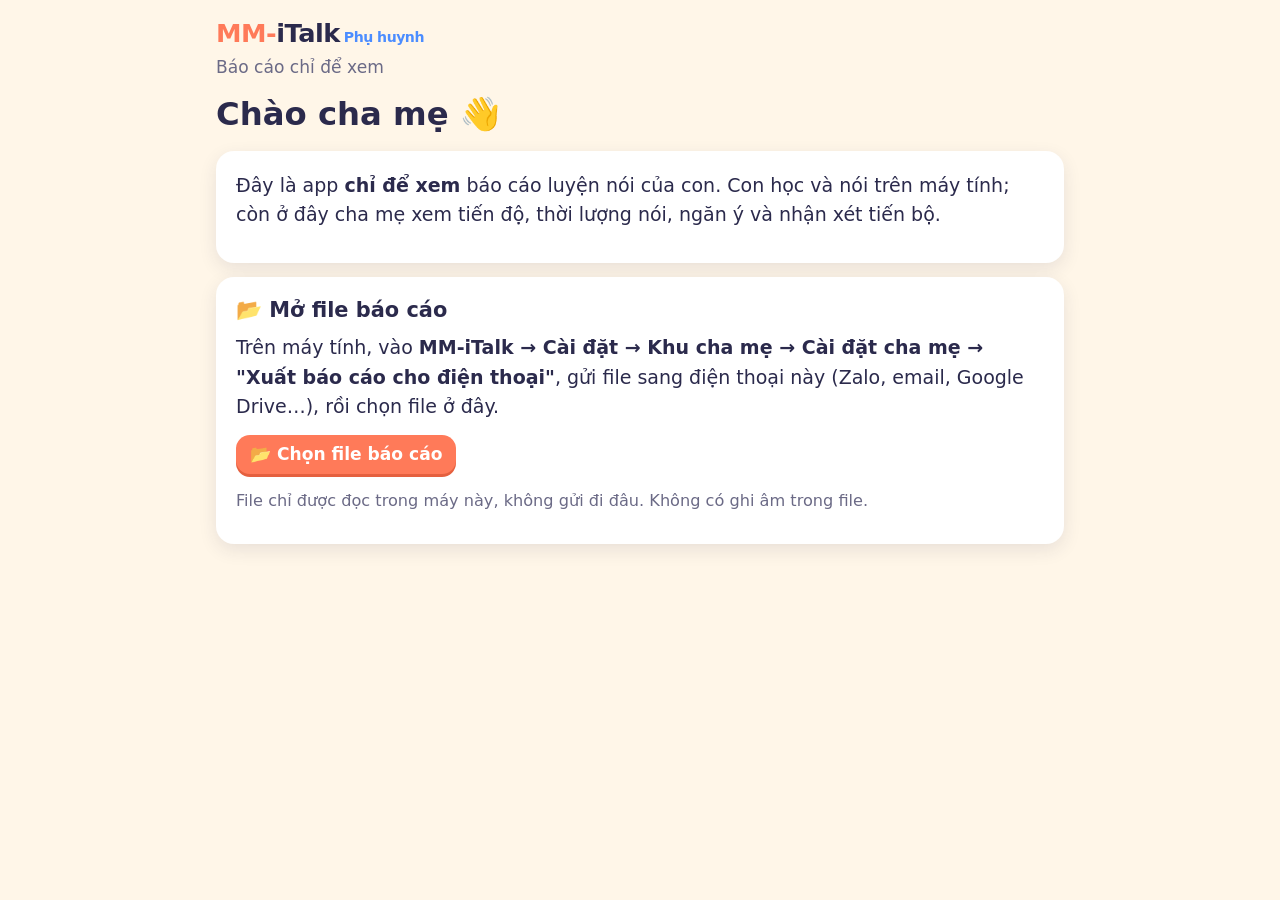
==== phuhuynh/index.html @ cbd430c1 "v0.5.0: app MM-iTalk Phụ huynh (chỉ xem, cài lên điện thoại) + xuất báo cáo không ghi âm Co-Authored" ====
<!doctype html>
<html lang="vi">
<head>
  <meta charset="utf-8">
  <meta name="viewport" content="width=device-width,initial-scale=1,viewport-fit=cover">
  <title>MM-iTalk Phụ huynh</title>
  <meta name="description" content="Xem báo cáo luyện nói của con. Chỉ xem, dữ liệu nằm trong máy.">
  <meta name="theme-color" content="#4c8dff">
  <meta name="apple-mobile-web-app-capable" content="yes">
  <meta name="apple-mobile-web-app-title" content="MM Phụ huynh">
  <link rel="manifest" href="manifest.webmanifest">
  <link rel="icon" href="icons/icon-192.png">
  <link rel="apple-touch-icon" href="icons/icon-192.png">
  <link rel="stylesheet" href="../css/app.css">
  <style>
    .topbar .logo small { font-size: .55em; color: #4c8dff; font-weight: 800; margin-left: 4px; }
    .ptable { min-width: 560px; }
  </style>
</head>
<body data-level="th">
  <div id="app" aria-live="polite"></div>
  <div id="toast" role="status"></div>
  <noscript>MM-iTalk Phụ huynh cần bật JavaScript để chạy.</noscript>
  <script>window.MMI_STORE_KEY = 'mmit:view';</script>
  <script src="../js/data-misc.js"></script>
  <script src="../js/data-frames.js"></script>
  <script src="../js/data-lessons-th.js"></script>
  <script src="../js/data-lessons-thcs.js"></script>
  <script src="../js/data-th-c1.js"></script>
  <script src="../js/data-th-c2.js"></script>
  <script src="../js/data-th-c3.js"></script>
  <script src="../js/data-th-c4.js"></script>
  <script src="../js/data-thcs-c1.js"></script>
  <script src="../js/data-thcs-c2.js"></script>
  <script src="../js/data-thcs-c3.js"></script>
  <script src="../js/data-thcs-c4.js"></script>
  <script src="../js/store.js"></script>
  <script src="../js/speech.js"></script>
  <script src="../js/parent.js"></script>
  <script src="viewer.js"></script>
</body>
</html>
---- css/app.css ----
/* MM-iTalk - giao diện. Tiểu học: chữ lớn, màu ấm. THCS: gọn hơn, tông xanh. */
:root {
  --bg: #fff6e8; --card: #ffffff; --ink: #2b2a4c; --mute: #6b6a86; --line: #eadfce;
  --primary: #ff7a59; --primary-d: #e5603f; --blue: #4c8dff; --green: #2fb67c; --yellow: #ffc83d; --pink: #e8508a; --purple: #a56bff;
  --warn: #fff1c9; --ok: #dff6e9; --bad: #ffe3e0;
  --radius: 18px; --shadow: 0 6px 18px rgba(43,42,76,.10);
  --fs: 17px;
}
body[data-level="thcs"] { --bg: #eef4ff; --primary: #3d6df2; --primary-d: #2a55cf; --line: #d6e0f5; --fs: 16px; --warn: #fff4d4; }
* { box-sizing: border-box; }
html, body { margin: 0; padding: 0; }
body {
  background: var(--bg); color: var(--ink); font-size: var(--fs); line-height: 1.55;
  font-family: "Segoe UI", system-ui, -apple-system, "Helvetica Neue", Arial, sans-serif;
  -webkit-text-size-adjust: 100%; min-height: 100vh;
}
body[data-level="th"] { --fs: 19px; }
#app { max-width: 880px; margin: 0 auto; padding: 14px 16px 70px; }
h1, h2, h3 { line-height: 1.25; margin: 0 0 .5em; }
h1 { font-size: 1.7em; } h2 { font-size: 1.35em; } h3 { font-size: 1.1em; }
p { margin: 0 0 .7em; }
button { font: inherit; cursor: pointer; }
a { color: var(--blue); }
.hidden { display: none !important; }
.row { display: flex; gap: 12px; align-items: center; flex-wrap: wrap; }
.row.between { justify-content: space-between; }
.col { display: flex; flex-direction: column; gap: 12px; }
.grow { flex: 1 1 auto; }
.muted { color: var(--mute); }
.small { font-size: .85em; }
.center { text-align: center; }
.mt { margin-top: 14px; } .mb { margin-bottom: 14px; }

.card { background: var(--card); border-radius: var(--radius); box-shadow: var(--shadow); padding: 18px; border: 2px solid transparent; }
.card.soft { box-shadow: none; border-color: var(--line); }
.card.warn { background: var(--warn); box-shadow: none; }
.card.ok { background: var(--ok); box-shadow: none; }

.btn {
  display: inline-flex; align-items: center; justify-content: center; gap: 8px;
  border: 0; border-radius: 14px; padding: 12px 20px; font-weight: 700; color: #fff; background: var(--primary);
  box-shadow: 0 4px 0 var(--primary-d); transition: transform .06s, box-shadow .06s;
  min-height: 48px; text-decoration: none;
}
.btn:active { transform: translateY(3px); box-shadow: 0 1px 0 var(--primary-d); }
.btn.big { padding: 16px 28px; font-size: 1.12em; min-height: 58px; }
.btn.alt { background: #fff; color: var(--ink); box-shadow: 0 4px 0 var(--line); border: 2px solid var(--line); }
.btn.green { background: var(--green); box-shadow: 0 4px 0 #1f8f60; }
.btn.red { background: #e8433c; box-shadow: 0 4px 0 #b9332d; }
.btn.ghost { background: transparent; color: var(--ink); box-shadow: none; border: 2px solid var(--line); }
.btn[disabled] { opacity: .45; cursor: not-allowed; }
.btn.sm { min-height: 38px; padding: 6px 14px; font-size: .9em; box-shadow: 0 3px 0 var(--primary-d); }
.btn.alt.sm { box-shadow: 0 3px 0 var(--line); }

.topbar { display: flex; align-items: center; justify-content: space-between; gap: 10px; margin-bottom: 14px; }
.logo { font-weight: 900; font-size: 1.35em; letter-spacing: -.5px; color: var(--primary); }
.logo b { color: var(--ink); }
.chip { display: inline-flex; align-items: center; gap: 6px; border-radius: 999px; padding: 4px 12px; background: #fff; border: 2px solid var(--line); font-weight: 700; font-size: .9em; }
.chip.star { background: #fff8dc; border-color: #ffe08a; }
.chip.sel { background: var(--primary); color: #fff; border-color: var(--primary); }
.tagline { color: var(--mute); font-size: .9em; }

.stage { position: relative; border-radius: var(--radius); overflow: hidden; background: #ffe9b8; display: flex; justify-content: center; align-items: flex-end; }
.stage .room { position: absolute; inset: 0; width: 100%; height: 100%; }
.stage .pwrap { position: relative; z-index: 1; }
.stage-sm { width: 110px; height: 110px; } .stage-sm .pwrap { width: 90px; }
.stage-md { width: 100%; max-width: 240px; height: 220px; } .stage-md .pwrap { width: 160px; }
.stage-lg { width: 100%; max-width: 340px; height: 290px; } .stage-lg .pwrap { width: 220px; }
.parrot { width: 100%; height: auto; display: block; animation: bob 2.8s ease-in-out infinite; transform-origin: 50% 100%; }
.parrot.talk .beak { animation: talk .28s ease-in-out infinite alternate; transform-origin: 100px 100px; }
.mini-parrot { display: inline-block; width: 38px; vertical-align: middle; }
.mini-parrot .parrot { animation: none; }
@keyframes bob { 0%,100% { transform: translateY(0) } 50% { transform: translateY(-4px) } }
@keyframes talk { from { transform: scaleY(1) } to { transform: scaleY(1.18) } }

.profile-card { display: flex; gap: 14px; align-items: center; padding: 14px; cursor: pointer; }
.profile-card:hover { border-color: var(--primary); }
.field { display: flex; flex-direction: column; gap: 6px; margin-bottom: 12px; }
.field label { font-weight: 700; }
input[type=text], select, textarea {
  font: inherit; padding: 11px 14px; border: 2px solid var(--line); border-radius: 12px; background: #fff; color: var(--ink); width: 100%;
}
textarea { min-height: 200px; line-height: 1.6; resize: vertical; }
input:focus, select:focus, textarea:focus { outline: 3px solid rgba(76,141,255,.35); border-color: var(--blue); }

.hello { display: grid; grid-template-columns: auto 1fr; gap: 16px; align-items: center; }
.today { border: 3px solid var(--primary); }
.stamps { display: flex; gap: 8px; }
.stamp { width: 34px; height: 34px; border-radius: 50%; border: 3px dashed var(--line); display: grid; place-items: center; font-size: 18px; background: #fff; }
.stamp.on { border: 3px solid var(--yellow); background: #fff3c0; }

.chang { margin-top: 18px; }
.chang-h { display: flex; align-items: baseline; gap: 10px; flex-wrap: wrap; margin-bottom: 8px; }
.chang-h .num { background: var(--primary); color: #fff; width: 34px; height: 34px; border-radius: 50%; display: grid; place-items: center; font-weight: 800; }
.lessons { display: grid; grid-template-columns: repeat(auto-fill, minmax(230px, 1fr)); gap: 12px; }
.lesson-card { background: #fff; border: 2px solid var(--line); border-radius: 16px; padding: 14px; display: flex; flex-direction: column; gap: 6px; cursor: pointer; text-align: left; font: inherit; color: inherit; }
.lesson-card:hover { border-color: var(--primary); transform: translateY(-2px); }
.lesson-card.done { background: #f3fcf7; border-color: #b7e8cf; }
.lesson-card.locked { opacity: .55; cursor: default; background: #f6f2ea; border-style: dashed; }
.lesson-card.locked:hover { transform: none; border-color: var(--line); }
.lesson-card .ico { font-size: 1.6em; }
.badge { display: inline-block; font-size: .78em; font-weight: 700; padding: 2px 10px; border-radius: 999px; background: #eef1fb; color: #3a4a8c; }
.badge.g { background: #dff6e9; color: #167150; }
.badge.y { background: #fff1c9; color: #8a5a00; }

.stepper { display: flex; gap: 6px; margin: 4px 0 14px; }
.stepper i { flex: 1; height: 8px; border-radius: 6px; background: var(--line); }
.stepper i.on { background: var(--primary); }
.stepper i.cur { background: var(--yellow); }
.step-title { display: flex; align-items: center; gap: 10px; margin-bottom: 8px; }
.step-title .n { background: var(--ink); color: #fff; border-radius: 999px; padding: 2px 12px; font-size: .85em; font-weight: 800; }

.ngan-card { border-left: 8px solid var(--c, var(--primary)); background: #fff; border-radius: 14px; padding: 12px 14px; margin-bottom: 10px; border-top: 2px solid var(--line); border-right: 2px solid var(--line); border-bottom: 2px solid var(--line); }
.ngan-card .nm { font-weight: 800; display: flex; gap: 8px; align-items: center; }
.ngan-card .nm .no { background: var(--c, var(--primary)); color: #fff; width: 26px; height: 26px; border-radius: 50%; display: grid; place-items: center; font-size: .85em; }
.sent { margin-top: 6px; font-size: 1.05em; }
.sent .blank { display: inline-block; min-width: 64px; border-bottom: 3px solid var(--c, var(--primary)); margin: 0 3px; }
.kws { display: flex; flex-wrap: wrap; gap: 6px; margin-top: 8px; }
.kw { background: #fff7e0; border: 2px solid #ffe08a; border-radius: 999px; padding: 2px 12px; font-size: .92em; font-weight: 600; }

.timer { display: grid; place-items: center; margin: 8px 0; }
.ring { position: relative; width: 210px; height: 210px; }
.ring svg { width: 100%; height: 100%; transform: rotate(-90deg); }
.ring .t { position: absolute; inset: 0; display: grid; place-items: center; font-size: 2.6em; font-weight: 900; font-variant-numeric: tabular-nums; }
.ring .sub { position: absolute; left: 0; right: 0; bottom: 38px; text-align: center; font-size: .72em; color: var(--mute); font-weight: 600; }
.ngan-list { display: flex; flex-wrap: wrap; gap: 8px; justify-content: center; margin: 10px 0; }
.ngan-pill { border-radius: 999px; padding: 4px 14px; font-weight: 700; color: #fff; background: var(--c); opacity: .35; }
.rec-dot { display: inline-block; width: 12px; height: 12px; border-radius: 50%; background: #e8433c; animation: blink 1s infinite; margin-right: 6px; }
@keyframes blink { 50% { opacity: .2 } }

.tx { background: #fff; border: 2px solid var(--line); border-radius: 14px; padding: 14px; line-height: 1.8; }
.tx .low { text-decoration: underline dotted #e8433c 2px; text-underline-offset: 4px; }
.metrics { display: grid; grid-template-columns: repeat(auto-fit, minmax(120px, 1fr)); gap: 10px; }
.metric { background: #fff; border: 2px solid var(--line); border-radius: 14px; padding: 10px; text-align: center; }
.metric b { display: block; font-size: 1.5em; }
.chk { display: flex; gap: 10px; align-items: flex-start; padding: 8px 0; border-bottom: 1px dashed var(--line); }
.chk input { width: 22px; height: 22px; margin-top: 3px; accent-color: var(--primary); }
.chk.auto-ok .lbl::after { content: " (máy nghe thấy)"; color: var(--green); font-size: .8em; font-weight: 700; }

.sample { background: #fff; border-radius: 14px; padding: 12px 14px; margin-bottom: 10px; border-left: 8px solid var(--c); border-top: 2px solid var(--line); border-right: 2px solid var(--line); border-bottom: 2px solid var(--line); }
.sample .lab { font-size: .8em; font-weight: 800; color: var(--c); text-transform: uppercase; letter-spacing: .5px; }
.sample p { margin: 4px 0 8px; font-size: 1.05em; line-height: 1.7; }
.vcard { background: #fff; border: 2px solid var(--line); border-radius: 14px; padding: 10px 14px; }
.vcard b { color: var(--primary); }
.cmp span { display: inline-block; padding: 0 4px; margin: 1px; border-radius: 6px; }
.cmp .ok { background: #e8f8ee; }
.cmp .tone, .cmp .diff { background: #ffe9a3; border-bottom: 3px solid #f2a900; cursor: pointer; }
.cmp .miss { background: #fbe0dd; text-decoration: line-through; color: #8a3b34; }

.kv { display: grid; grid-template-columns: auto 1fr; gap: 6px 14px; }
.hint-box { border: 2px dashed var(--line); border-radius: 14px; padding: 10px 14px; background: #fffdf7; }
.stars-big { font-size: 3em; font-weight: 900; color: #e0a100; }
.confetti { position: fixed; inset: 0; pointer-events: none; z-index: 20; overflow: hidden; }
.confetti i { position: absolute; top: -20px; width: 10px; height: 16px; opacity: .9; animation: fall linear forwards; }
@keyframes fall { to { transform: translateY(110vh) rotate(720deg); } }

.shop-grid { display: grid; grid-template-columns: repeat(auto-fill, minmax(150px, 1fr)); gap: 12px; }
.shop-item { background: #fff; border: 2px solid var(--line); border-radius: 16px; padding: 12px; text-align: center; }
.shop-item.eq { border-color: var(--green); background: #f3fcf7; }
.tabs { display: flex; gap: 8px; margin-bottom: 12px; flex-wrap: wrap; }

details.parent { margin-top: 16px; border: 2px dashed var(--line); border-radius: 14px; padding: 8px 14px; background: rgba(255,255,255,.6); }
details.parent summary { cursor: pointer; font-weight: 700; color: var(--mute); padding: 6px 0; }
details.parent ul { margin: 4px 0 10px; padding-left: 22px; }

.guide-card { text-align: center; padding: 26px 20px; }
.guide-card .ic { font-size: 4em; }
.dots { display: flex; gap: 8px; justify-content: center; margin: 12px 0; }
.dots i { width: 10px; height: 10px; border-radius: 50%; background: var(--line); }
.dots i.on { background: var(--primary); }

#toast { position: fixed; left: 50%; bottom: 22px; transform: translateX(-50%) translateY(80px); background: var(--ink); color: #fff; padding: 12px 20px; border-radius: 14px; z-index: 30; transition: transform .25s, opacity .25s; opacity: 0; visibility: hidden; max-width: 90vw; text-align: center; }
#toast.show { transform: translateX(-50%) translateY(0); opacity: 1; visibility: visible; }

@media (max-width: 560px) {
  .hello { grid-template-columns: 1fr; justify-items: center; text-align: center; }
  .ring { width: 180px; height: 180px; }
}
@media (prefers-reduced-motion: reduce) { .parrot, .parrot.talk .beak, .rec-dot { animation: none; } }

/* Khu cha mẹ */
.ptable { width: 100%; border-collapse: collapse; font-size: .92em; }
.ptable th, .ptable td { text-align: left; padding: 8px 10px; border-bottom: 1px solid var(--line); vertical-align: top; }
.ptable th { background: #f6f3ec; font-weight: 700; white-space: nowrap; }
@media print { .topbar, .tabs, .btn, button { display: none !important; } }
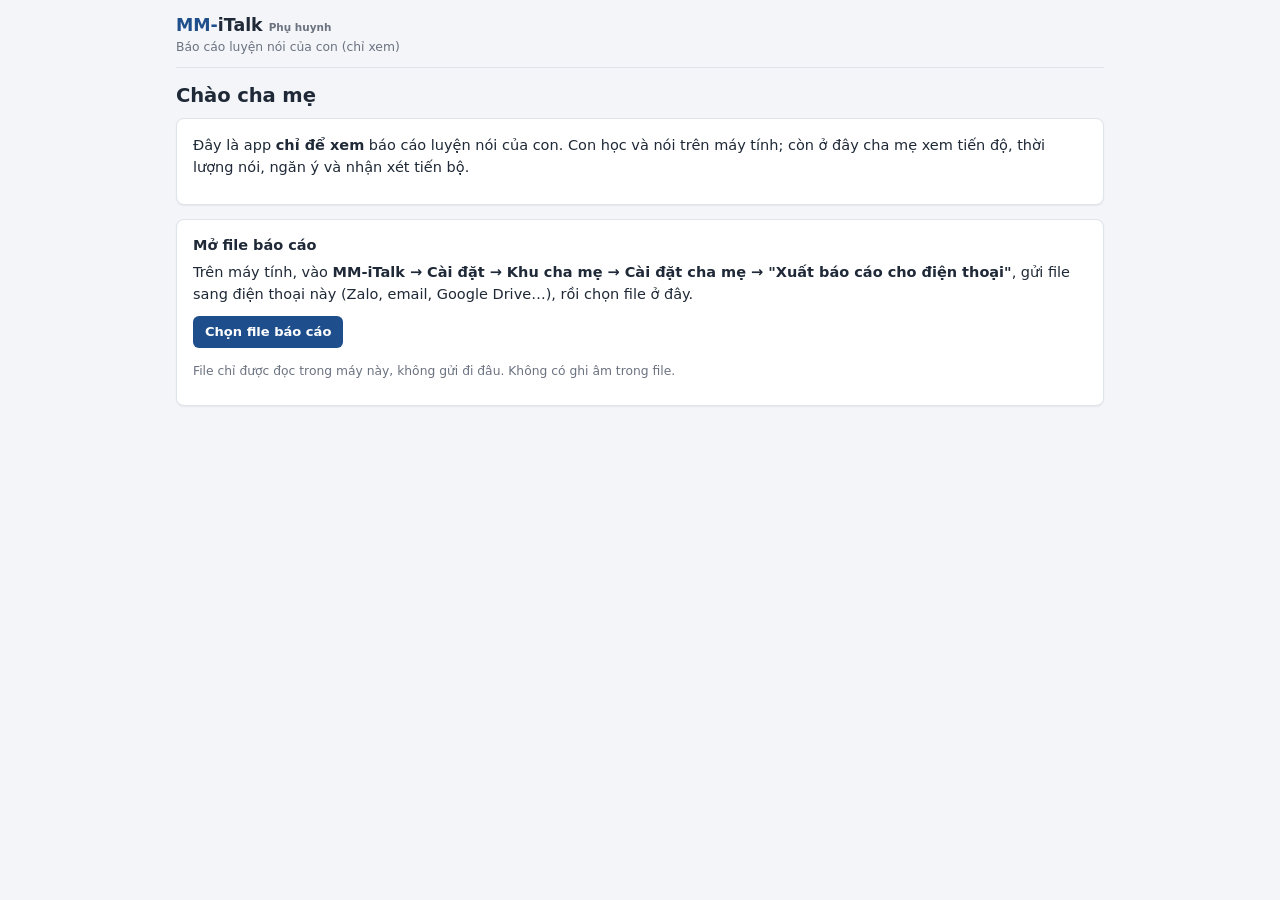
==== commit df3bed2b: "v0.6.0: giao diện chuyên nghiệp cho khu vực cha mẹ, chữ nhỏ hơn, tab Cài đặt trong app Phụ huynh Co-" ====
--- a/phuhuynh/index.html
+++ b/phuhuynh/index.html
@@ -12,12 +12,13 @@
   <link rel="icon" href="icons/icon-192.png">
   <link rel="apple-touch-icon" href="icons/icon-192.png">
   <link rel="stylesheet" href="../css/app.css">
+  <link rel="stylesheet" href="../css/pro.css">
   <style>
-    .topbar .logo small { font-size: .55em; color: #4c8dff; font-weight: 800; margin-left: 4px; }
+    .topbar .logo small { font-size: .6em; color: #6b7280; font-weight: 600; margin-left: 6px; }
     .ptable { min-width: 560px; }
   </style>
 </head>
-<body data-level="th">
+<body class="pro" data-fs="m">
   <div id="app" aria-live="polite"></div>
   <div id="toast" role="status"></div>
   <noscript>MM-iTalk Phụ huynh cần bật JavaScript để chạy.</noscript>
--- a/css/pro.css
+++ b/css/pro.css
@@ -0,0 +1,48 @@
+/* MM-iTalk - giao diện chuyên nghiệp cho khu vực cha mẹ (body.pro). Giao diện của con không đổi. */
+body.pro, body.pro[data-level="th"], body.pro[data-level="thcs"] {
+  --bg: #f3f5f8; --card: #ffffff; --ink: #1f2937; --mute: #6b7280; --line: #dfe3ea;
+  --primary: #1e4e8c; --primary-d: #163b6b; --blue: #1e4e8c; --green: #2e7d5b; --yellow: #b7791f;
+  --warn: #fff7e6; --ok: #e3f1ea; --bad: #fdecea; --radius: 8px; --shadow: 0 1px 2px rgba(16,24,40,.06);
+  --fs: 14.5px;
+  font-family: "Segoe UI", system-ui, -apple-system, "Helvetica Neue", Arial, sans-serif; line-height: 1.5;
+}
+body.pro[data-fs="s"] { --fs: 13px; }
+body.pro[data-fs="l"] { --fs: 16.5px; }
+body.pro #app { padding-top: 12px; max-width: 960px; }
+body.pro h1 { font-size: 1.35em; font-weight: 700; letter-spacing: -.1px; }
+body.pro h2 { font-size: 1.15em; font-weight: 700; }
+body.pro h3 { font-size: 1em; font-weight: 700; }
+body.pro .card { border: 1px solid var(--line); box-shadow: var(--shadow); padding: 16px; }
+body.pro .card.soft { background: #fafbfc; }
+body.pro .card.warn { border: 1px solid #f0dfb4; }
+body.pro .btn { border-radius: 6px; box-shadow: none; font-weight: 600; min-height: 36px; padding: 7px 14px; transition: background .12s; }
+body.pro .btn:hover { background: var(--primary-d); }
+body.pro .btn:active { transform: none; box-shadow: none; }
+body.pro .btn.sm { min-height: 32px; padding: 4px 12px; box-shadow: none; }
+body.pro .btn.alt, body.pro .btn.alt.sm, body.pro .btn.ghost { background: #fff; color: var(--ink); border: 1px solid #c9d0db; box-shadow: none; }
+body.pro .btn.alt:hover, body.pro .btn.ghost:hover { background: #f3f5f8; }
+body.pro .btn.red { background: #b3261e; box-shadow: none; }
+body.pro .chip { border: 1px solid #c9d0db; border-radius: 6px; padding: 4px 12px; font-weight: 600; background: #fff; cursor: pointer; color: var(--ink); }
+body.pro .chip.sel { background: var(--primary); border-color: var(--primary); color: #fff; }
+body.pro .badge { border-radius: 4px; background: #e8eef7; color: #1e3a66; font-weight: 600; }
+body.pro .badge.g { background: #e3f1ea; color: #1d5a40; }
+body.pro .badge.y { background: #fdf1d6; color: #7a4f06; }
+body.pro .logo { font-weight: 700; letter-spacing: 0; color: var(--primary); font-size: 1.2em; }
+body.pro .logo b { color: var(--ink); font-weight: 700; }
+body.pro .topbar { border-bottom: 1px solid var(--line); padding-bottom: 10px; margin-bottom: 16px; }
+body.pro .tagline { font-size: .85em; }
+body.pro .tabs { gap: 6px; border-bottom: 1px solid var(--line); padding-bottom: 10px; }
+body.pro .metric { border: 1px solid var(--line); border-radius: 6px; background: #fafbfc; text-align: left; padding: 10px 12px; font-size: .9em; color: var(--mute); }
+body.pro .metric b { font-size: 1.45em; font-weight: 700; color: var(--ink); }
+body.pro .kw { border: 1px solid #e2d3a5; background: #fbf6e6; border-radius: 4px; font-weight: 500; }
+body.pro .ptable th { background: #f3f5f8; font-weight: 600; font-size: .85em; color: #4b5563; border-bottom: 1px solid #c9d0db; }
+body.pro .ptable td { border-bottom: 1px solid #edf0f4; }
+body.pro .kv { gap: 8px 16px; }
+body.pro input[type=text], body.pro input[type=password], body.pro select, body.pro textarea { border: 1px solid #c9d0db; border-radius: 6px; padding: 8px 10px; }
+body.pro input:focus, body.pro select:focus, body.pro textarea:focus { outline: 2px solid rgba(30,78,140,.3); border-color: var(--primary); }
+body.pro .chk input { accent-color: var(--primary); }
+body.pro .stars-big { color: var(--ink); font-weight: 700; }
+body.pro #toast { border-radius: 6px; background: #1f2937; }
+body.pro details summary { cursor: pointer; }
+body.pro .ptable td:nth-child(2) { min-width: 140px; }
+body.pro .ptable th, body.pro .ptable td { padding: 8px 10px; }
